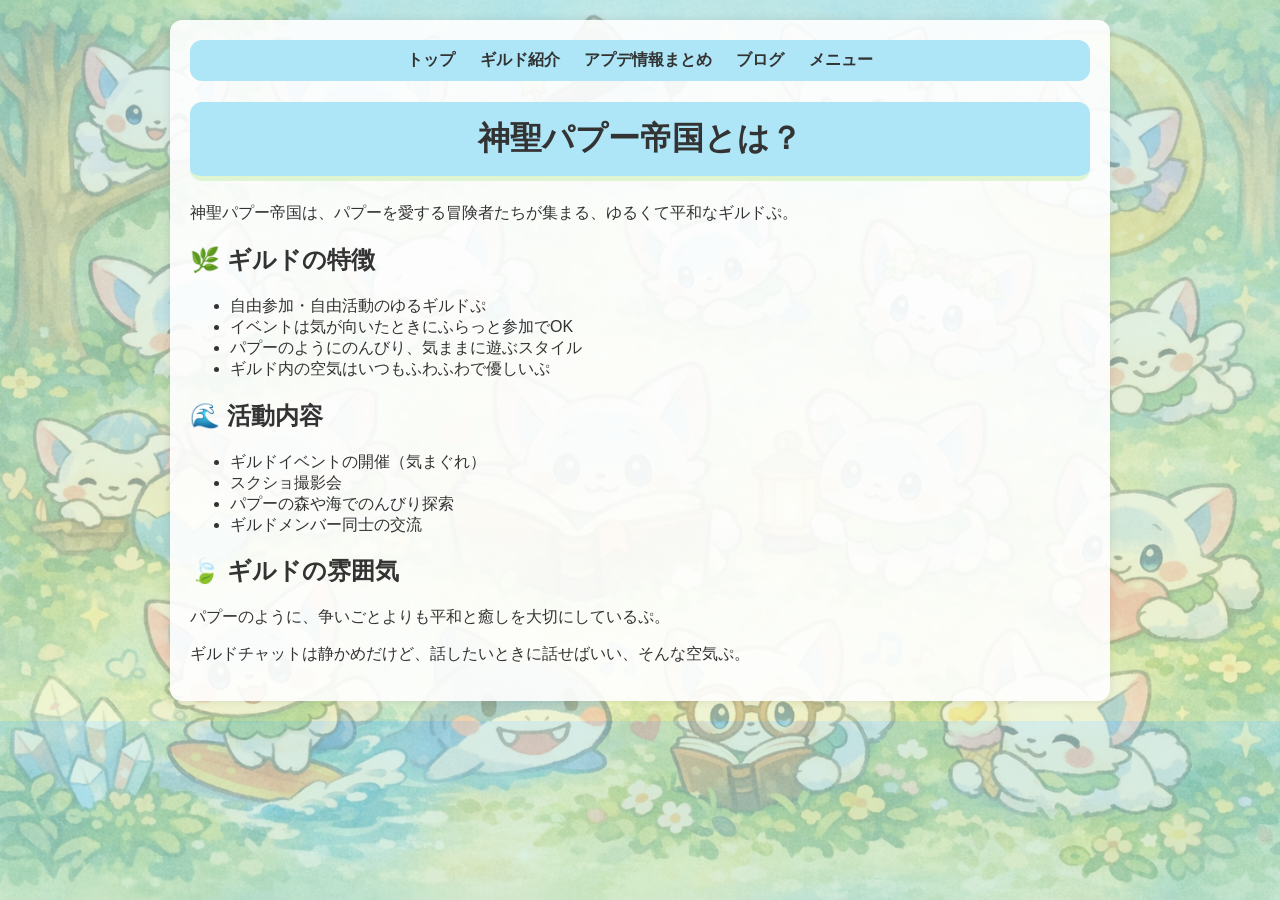
==== about.html @ a7d5cd43 "Update navigation links in about.html" ====
<!DOCTYPE html>
<html>
<head>
  <meta charset="UTF-8">
  <title>ギルド紹介 - 神聖パプー帝国</title>

  <style>
    body {
      margin: 0;
      padding: 20px;
      background:
        linear-gradient(#AEE6F880, #DFF5D280),
        url("images/paputakusan1.png") no-repeat center center fixed;
      background-size: cover;
      font-family: "Rounded Mplus 1c", sans-serif;
      color: #333;
    }

    .container {
      max-width: 900px;
      margin: 0 auto;
      background: rgba(255, 255, 255, 0.9);
      padding: 20px;
      border-radius: 12px;
      box-shadow: 0 0 10px rgba(0,0,0,0.1);
    }

    .menu {
      background: #AEE6F8;
      padding: 10px;
      border-radius: 12px;
      margin-bottom: 20px;
      text-align: center;
    }

    .menu a {
      margin: 0 10px;
      text-decoration: none;
      color: #333;
      font-weight: bold;
    }

    .menu a:hover {
      text-decoration: underline;
    }

    h1 {
      background: #AEE6F8;
      padding: 15px;
      border-radius: 12px;
      border-bottom: 5px solid #DFF5D2;
      text-align: center;
    }
  </style>
</head>

<body>
  <div class="container">

    <nav class="menu">
      <a href="index.html">トップ</a>
      <a href="about.html">ギルド紹介</a>
      <a href="updates.html">アプデ情報まとめ</a>
      <a href="blog.html">ブログ</a>
      <a href="menu.html">メニュー</a>
    </nav>

    <h1>神聖パプー帝国とは？</h1>

    <p>神聖パプー帝国は、パプーを愛する冒険者たちが集まる、ゆるくて平和なギルドぷ。</p>

    <h2>🌿 ギルドの特徴</h2>
    <ul>
      <li>自由参加・自由活動のゆるギルドぷ</li>
      <li>イベントは気が向いたときにふらっと参加でOK</li>
      <li>パプーのようにのんびり、気ままに遊ぶスタイル</li>
      <li>ギルド内の空気はいつもふわふわで優しいぷ</li>
    </ul>

    <h2>🌊 活動内容</h2>
    <ul>
      <li>ギルドイベントの開催（気まぐれ）</li>
      <li>スクショ撮影会</li>
      <li>パプーの森や海でのんびり探索</li>
      <li>ギルドメンバー同士の交流</li>
    </ul>

    <h2>🍃 ギルドの雰囲気</h2>
    <p>パプーのように、争いごとよりも平和と癒しを大切にしているぷ。</p>
    <p>ギルドチャットは静かめだけど、話したいときに話せばいい、そんな空気ぷ。</p>

  </div>
</body>
</html>
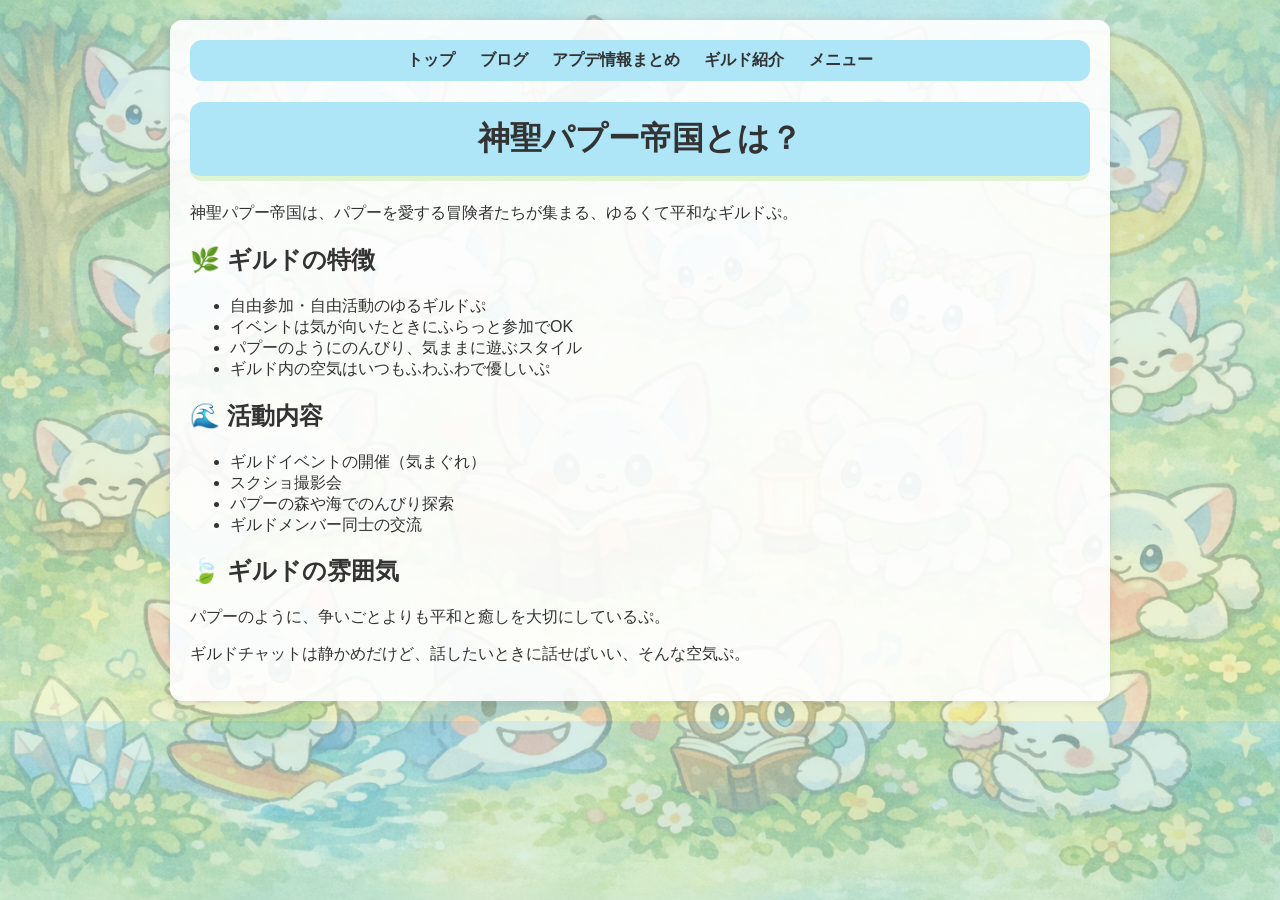
==== commit 29750b7f: "Update about.html" ====
--- a/about.html
+++ b/about.html
@@ -2,7 +2,8 @@
 <html>
 <head>
   <meta charset="UTF-8">
-  <title>ギルド紹介 - 神聖パプー帝国</title>
+  <title>ギルド紹介 - 神聖パプー帝国</title>  
+  <link rel="stylesheet" href="css/menu.css">
 
   <style>
     body {
@@ -57,13 +58,14 @@
 <body>
   <div class="container">
 
-    <nav class="menu">
-      <a href="index.html">トップ</a>
-      <a href="about.html">ギルド紹介</a>
-      <a href="updates.html">アプデ情報まとめ</a>
-      <a href="blog.html">ブログ</a>
-      <a href="menu.html">メニュー</a>
-    </nav>
+    <div id="menu-container"></div>
+<script>
+  fetch("/nav.html")
+    .then(res => res.text())
+    .then(html => {
+      document.getElementById("menu-container").innerHTML = html;
+    });
+</script>
 
     <h1>神聖パプー帝国とは？</h1>
 
--- a/css/menu.css
+++ b/css/menu.css
@@ -0,0 +1,18 @@
+.menu {
+  background: #AEE6F8;
+  padding: 10px;
+  border-radius: 12px;
+  margin-bottom: 20px;
+  text-align: center;
+}
+
+.menu a {
+  margin: 0 10px;
+  text-decoration: none;
+  color: #333;
+  font-weight: bold;
+}
+
+.menu a:hover {
+  text-decoration: underline;
+}
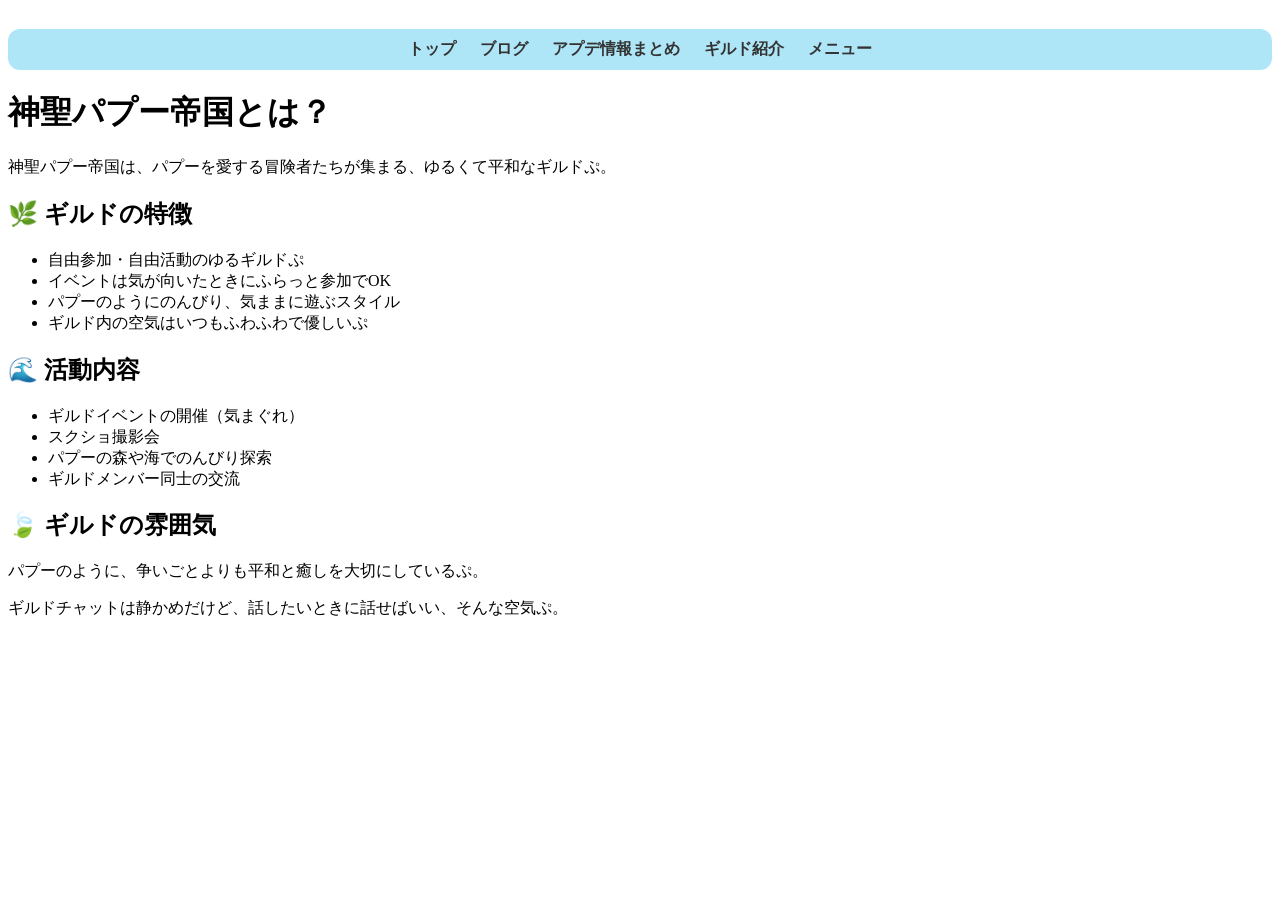
==== commit eb2ba224: "Update about.html" ====
--- a/about.html
+++ b/about.html
@@ -2,57 +2,9 @@
 <html>
 <head>
   <meta charset="UTF-8">
-  <title>ギルド紹介 - 神聖パプー帝国</title>  
-  <link rel="stylesheet" href="css/menu.css">
-
-  <style>
-    body {
-      margin: 0;
-      padding: 20px;
-      background:
-        linear-gradient(#AEE6F880, #DFF5D280),
-        url("images/paputakusan1.png") no-repeat center center fixed;
-      background-size: cover;
-      font-family: "Rounded Mplus 1c", sans-serif;
-      color: #333;
-    }
-
-    .container {
-      max-width: 900px;
-      margin: 0 auto;
-      background: rgba(255, 255, 255, 0.9);
-      padding: 20px;
-      border-radius: 12px;
-      box-shadow: 0 0 10px rgba(0,0,0,0.1);
-    }
-
-    .menu {
-      background: #AEE6F8;
-      padding: 10px;
-      border-radius: 12px;
-      margin-bottom: 20px;
-      text-align: center;
-    }
-
-    .menu a {
-      margin: 0 10px;
-      text-decoration: none;
-      color: #333;
-      font-weight: bold;
-    }
-
-    .menu a:hover {
-      text-decoration: underline;
-    }
-
-    h1 {
-      background: #AEE6F8;
-      padding: 15px;
-      border-radius: 12px;
-      border-bottom: 5px solid #DFF5D2;
-      text-align: center;
-    }
-  </style>
+  <title>ギルド紹介 - 神聖パプー帝国</title> 
+　<link rel="stylesheet" href="/style.css">
+　<link rel="stylesheet" href="/css/menu.css"> 
 </head>
 
 <body>
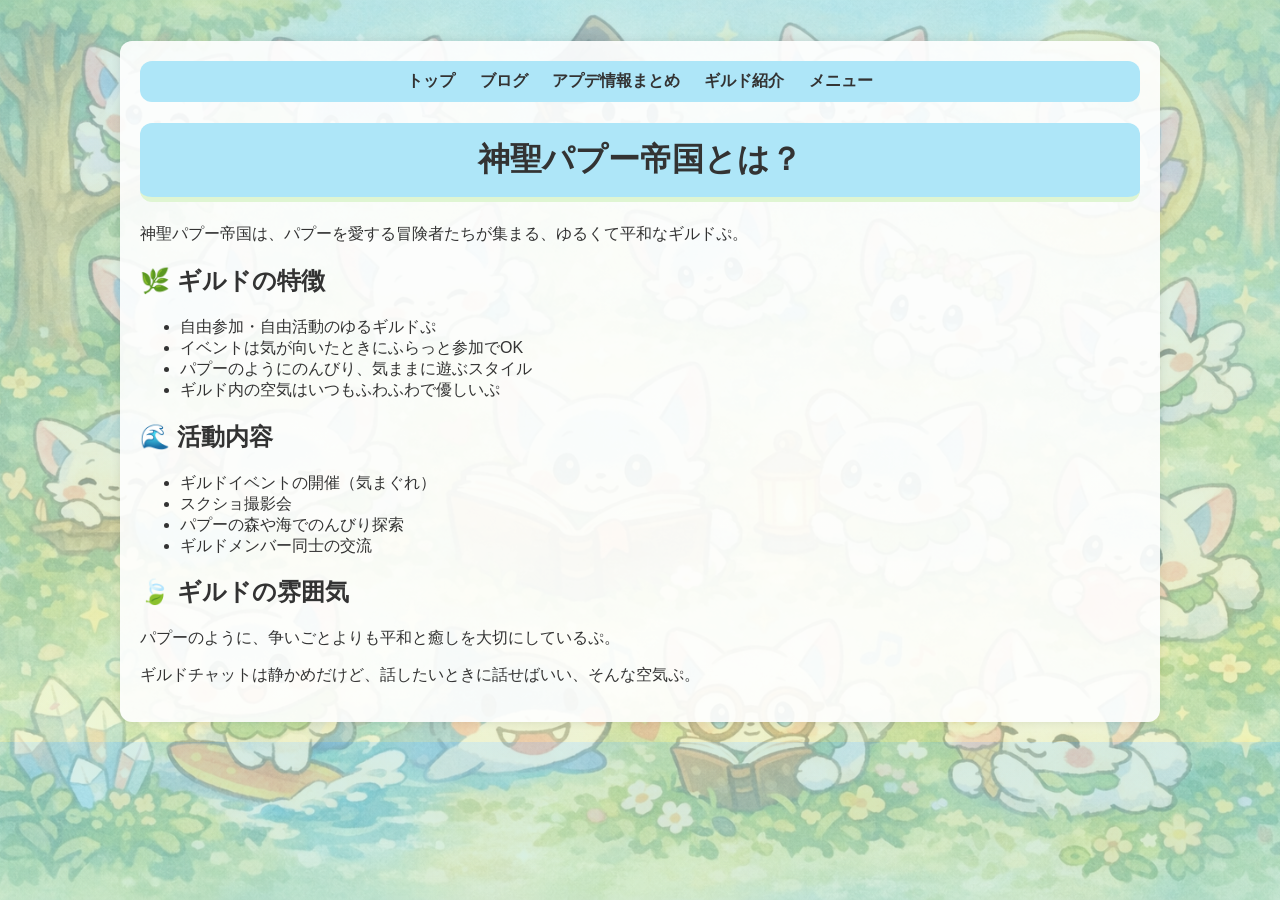
==== commit a8d200b0: "Update about.html" ====
--- a/about.html
+++ b/about.html
@@ -3,7 +3,7 @@
 <head>
   <meta charset="UTF-8">
   <title>ギルド紹介 - 神聖パプー帝国</title> 
-　<link rel="stylesheet" href="/style.css">
+　<link rel="stylesheet" href="/css/style.css">
 　<link rel="stylesheet" href="/css/menu.css"> 
 </head>
 
--- a/css/style.css
+++ b/css/style.css
@@ -0,0 +1,89 @@
+/* 背景ぷ */
+body {
+  margin: 0;
+  padding: 20px;
+  background:
+    linear-gradient(#AEE6F880, #DFF5D280),
+    url("/images/paputakusan1.png") no-repeat center center fixed;
+  background-size: cover;
+  font-family: "Rounded Mplus 1c", sans-serif;
+  color: #333;
+}
+
+/* コンテンツの白い箱ぷ */
+.container {
+  max-width: 1000px;
+  margin: 0 auto;
+  background: rgba(255, 255, 255, 0.9);
+  padding: 20px;
+  border-radius: 12px;
+  box-shadow: 0 0 10px rgba(0,0,0,0.1);
+}
+
+/* h1ぷ */
+h1 {
+  background: #AEE6F8;
+  padding: 15px;
+  border-radius: 12px;
+  border-bottom: 5px solid #DFF5D2;
+  text-align: center;
+}
+
+/* カード一覧ぷ */
+.card-grid {
+  display: grid;
+  grid-template-columns: repeat(auto-fit, minmax(250px, 1fr));
+  gap: 20px;
+  margin-top: 20px;
+}
+
+/* カードぷ */
+.card {
+  background: white;
+  border-radius: 12px;
+  box-shadow: 0 0 10px rgba(0,0,0,0.1);
+  overflow: hidden;
+  transition: transform 0.2s;
+  text-decoration: none;
+  color: #333;
+}
+
+.card:hover {
+  transform: translateY(-5px);
+}
+
+.card img {
+  width: 100%;
+  height: 150px;
+  object-fit: cover;
+}
+
+.card-content {
+  padding: 15px;
+}
+
+.card-title {
+  font-size: 18px;
+  font-weight: bold;
+  margin-bottom: 8px;
+}
+
+.card-desc {
+  font-size: 14px;
+  color: #555;
+}
+
+/* ダークモード対策ぷ */
+@media (prefers-color-scheme: dark) {
+  body {
+    background:
+      linear-gradient(#AEE6F880, #DFF5D280),
+      url("/images/paputakusan1.png") no-repeat center center fixed !important;
+    background-size: cover !important;
+  }
+
+  .container {
+    background: rgba(30, 30, 30, 0.8);
+    color: #eee;
+  }
+}
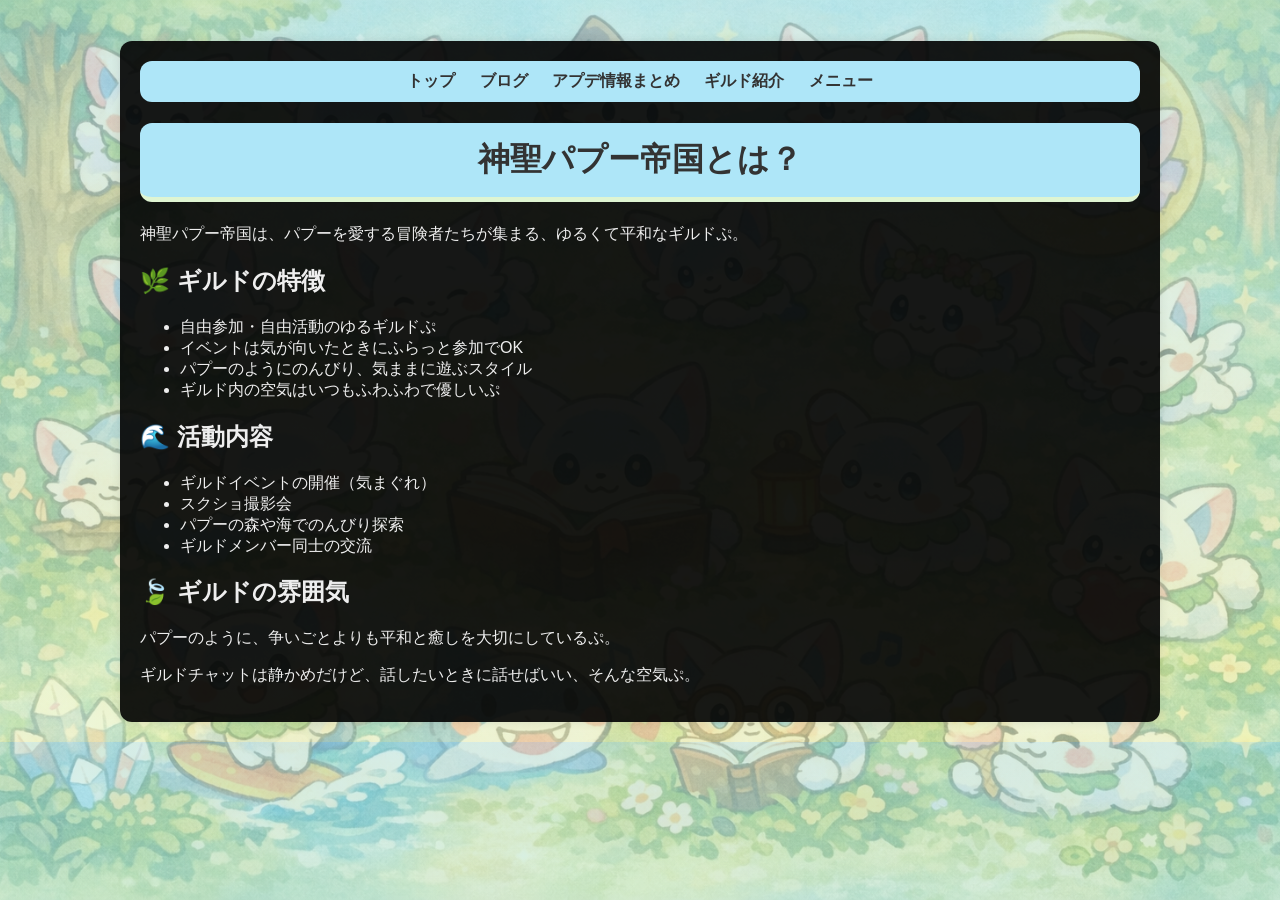
==== commit 5988e84a: "Update about.html" ====
--- a/about.html
+++ b/about.html
@@ -19,7 +19,7 @@
     });
 </script>
 
-    <h1>神聖パプー帝国とは？</h1>
+    <h1 class="highlight-black">神聖パプー帝国とは？</h1>
 
     <p>神聖パプー帝国は、パプーを愛する冒険者たちが集まる、ゆるくて平和なギルドぷ。</p>
 
--- a/css/style.css
+++ b/css/style.css
@@ -14,11 +14,13 @@
 .container {
   max-width: 1000px;
   margin: 0 auto;
-  background: rgba(255, 255, 255, 0.9);
+  background: rgba(0, 0, 0, 0.90) !important; /* ← 強制透け黒 */
   padding: 20px;
   border-radius: 12px;
   box-shadow: 0 0 10px rgba(0,0,0,0.1);
+  color: #eee; /* ← container 内の文字は白 */
 }
+
 
 /* h1ぷ */
 h1 {
@@ -73,17 +75,12 @@
   color: #555;
 }
 
-/* ダークモード対策ぷ */
-@media (prefers-color-scheme: dark) {
-  body {
-    background:
-      linear-gradient(#AEE6F880, #DFF5D280),
-      url("/images/paputakusan1.png") no-repeat center center fixed !important;
-    background-size: cover !important;
-  }
+/* 白コマぷ */
+.highlight-white {
+  color: #fff !important;
+}
 
-  .container {
-    background: rgba(30, 30, 30, 0.8);
-    color: #eee;
-  }
+/* 黒コマンドぷ */
+.highlight-black {
+  color: #333 !important;
 }
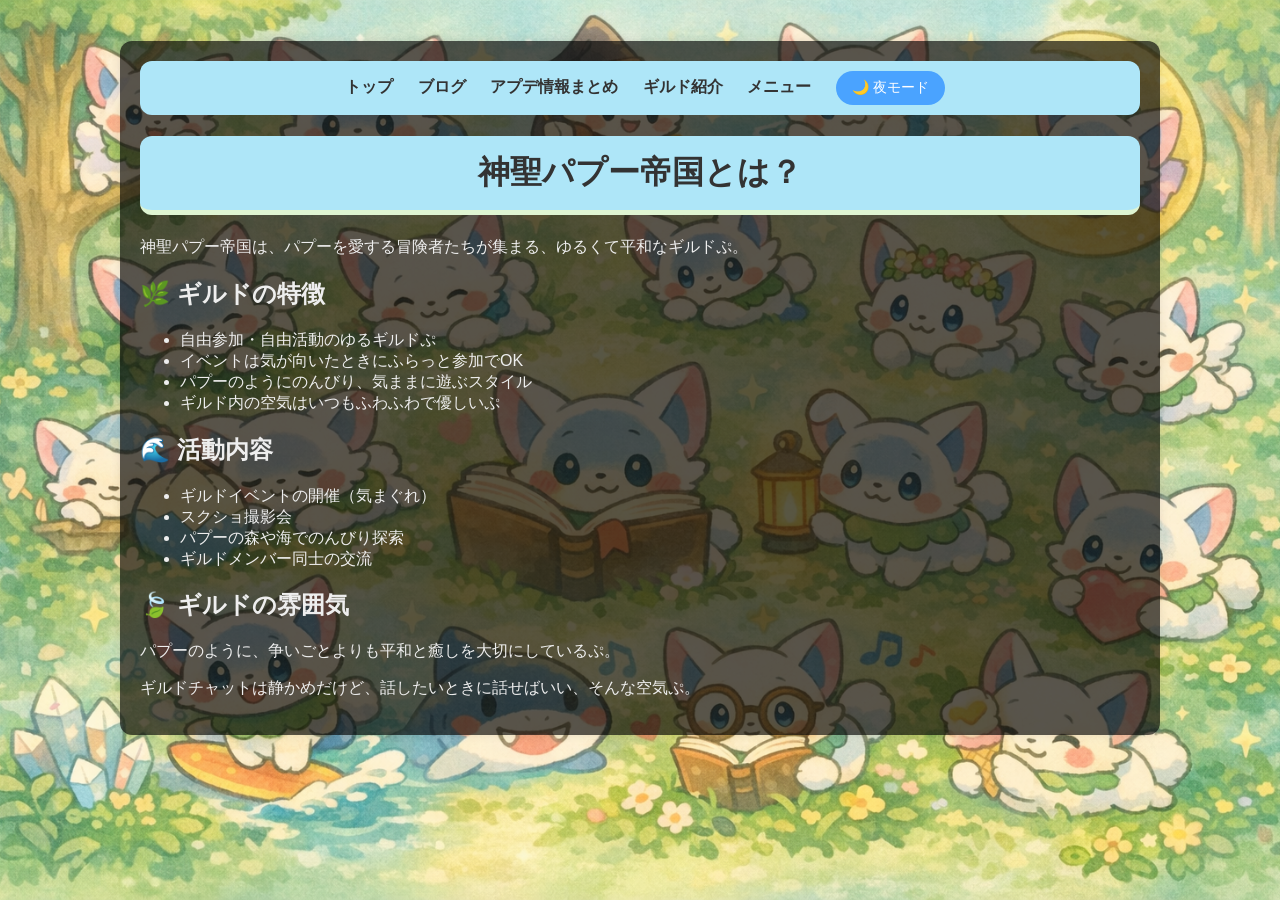
==== commit 4cd9eb80: "Update about.html" ====
--- a/about.html
+++ b/about.html
@@ -10,13 +10,37 @@
 <body>
   <div class="container">
 
-    <div id="menu-container"></div>
+<!-- 共通メニュー -->
+  <div id="menu-container"></div>
 <script>
   fetch("/nav.html")
     .then(res => res.text())
     .then(html => {
       document.getElementById("menu-container").innerHTML = html;
     });
+</script>
+
+<!-- ★ 夜モードスクリぷト -->
+<script>
+  // ページ読み込み時に夜モードを復元
+  if (localStorage.getItem("darkmode") === "on") {
+    document.body.classList.add("darkmode");
+  }
+
+  document.addEventListener("click", (e) => {
+    if (e.target.id === "darkmode-toggle") {
+      document.body.classList.toggle("darkmode");
+
+      // 状態を保存
+      if (document.body.classList.contains("darkmode")) {
+        localStorage.setItem("darkmode", "on");
+        e.target.textContent = "☀️ 昼モード";
+      } else {
+        localStorage.setItem("darkmode", "off");
+        e.target.textContent = "🌙 夜モード";
+      }
+    }
+  });
 </script>
 
     <h1 class="highlight-black">神聖パプー帝国とは？</h1>
--- a/css/style.css
+++ b/css/style.css
@@ -3,7 +3,6 @@
   margin: 0;
   padding: 20px;
   background:
-    linear-gradient(#AEE6F880, #DFF5D280),
     url("/images/paputakusan1.png") no-repeat center center fixed;
   background-size: cover;
   font-family: "Rounded Mplus 1c", sans-serif;
@@ -14,7 +13,7 @@
 .container {
   max-width: 1000px;
   margin: 0 auto;
-  background: rgba(0, 0, 0, 0.90) !important; /* ← 強制透け黒 */
+  background: rgba(0, 0, 0, 0.65) !important; /* ← 強制透け黒 */
   padding: 20px;
   border-radius: 12px;
   box-shadow: 0 0 10px rgba(0,0,0,0.1);
@@ -84,3 +83,64 @@
 .highlight-black {
   color: #333 !important;
 }
+
+/* ===========================
+   夜モード（サイト独自）
+   =========================== */
+
+/* ★ ここが最重要：body.darkmode にする！ */
+body.darkmode {
+  background:
+    url("/images/paputakusan2.png") no-repeat center center fixed;
+  background-size: cover;
+}
+
+/* container（大きい箱）は昼夜共通で透け黒 */
+.darkmode .container {
+  background: rgba(0, 0, 0, 0.55);
+  color: #eee;
+}
+
+/* カードは夜モードで深い青グレーに */
+.darkmode .card {
+  background: #1e2a38;
+  color: #eee;
+}
+
+/* nav（共通メニュー）を夜色に */
+.darkmode nav.menu {
+  background-color: #1e2a38 !important;
+}
+
+/* nav のリンク文字色も夜用に */
+.darkmode nav.menu a {
+  color: #cfd8e3 !important;
+}
+
+/* 夜モードボタン（昼） */
+.darkmode-button {
+  background: #4aa3ff;
+  color: white;
+  border: none;
+  padding: 8px 16px;
+  border-radius: 20px;
+  cursor: pointer;
+  font-size: 14px;
+  margin-left: 10px;
+  transition: all 0.3s ease;
+}
+
+.darkmode-button:hover {
+  background: #1e90ff;
+  transform: scale(1.05);
+}
+
+/* 夜モードボタン（夜） */
+body.darkmode .darkmode-button {
+  background: #1e2a38;
+  color: #cfd8e3;
+}
+
+body.darkmode .darkmode-button:hover {
+  background: #243447;
+}
